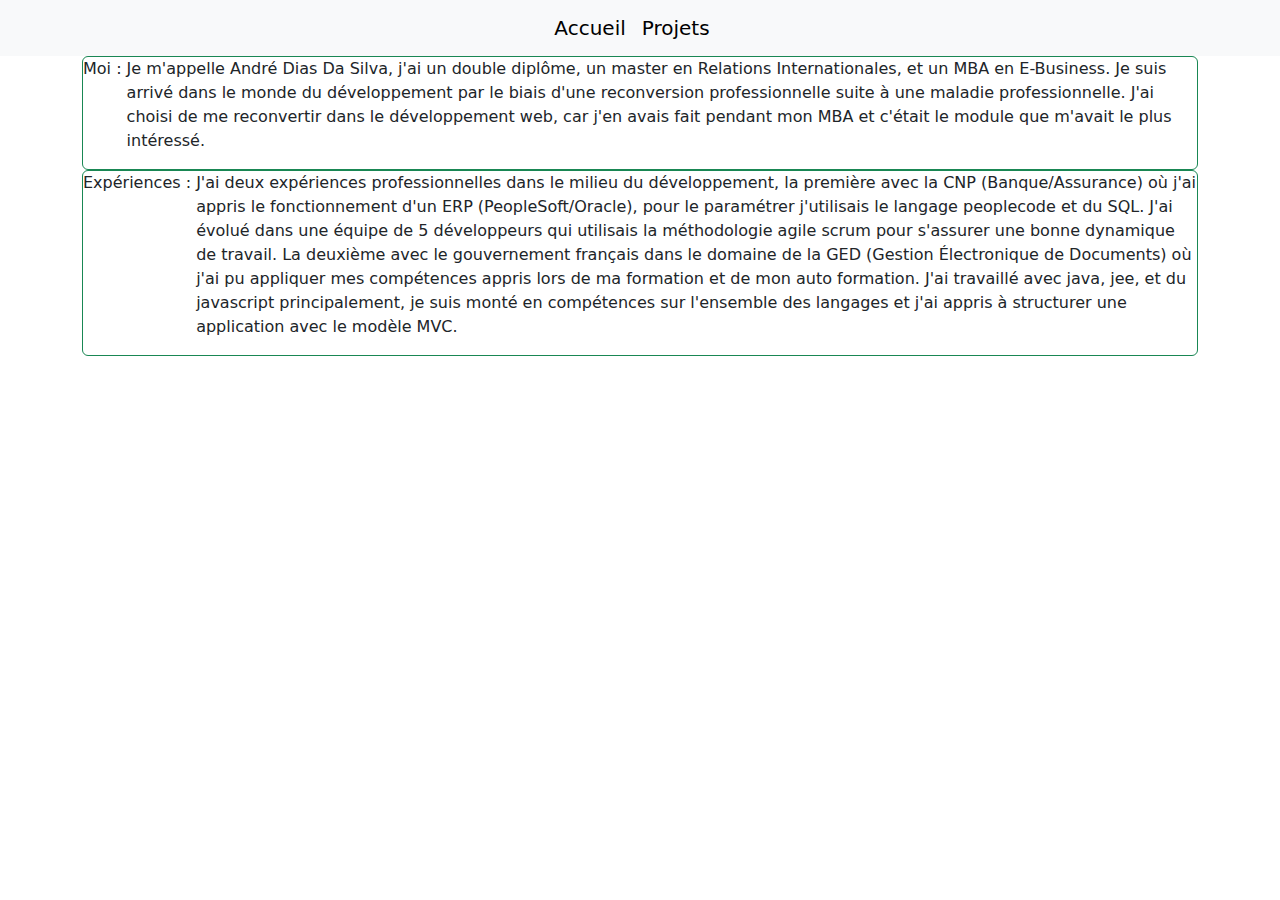
==== index.html @ 6bb02b02 "création de index.html + dossier ressources avec dossier css + fichier style.css" ====
<!DOCTYPE html>
<html lang="fr">
<head>
    <meta charset="UTF-8">
    <meta name="viewport" content="width=device-width, initial-scale=1.0">
    
    <title>Portfolio</title>
    <link href="https://cdn.jsdelivr.net/npm/bootstrap@5.3.3/dist/css/bootstrap.min.css" rel="stylesheet" 
    integrity="sha384-QWTKZyjpPEjISv5WaRU9OFeRpok6YctnYmDr5pNlyT2bRjXh0JMhjY6hW+ALEwIH" crossorigin="anonymous">
    <link rel="stylesheet" href="/ressources/css/style.css">
</head>
<body>

   <header>
    <nav class="navbar bg-body-tertiary">
        <div class="container-fluid d-flex justify-content-center">
            <a class="navbar-brand" href="index.html">Accueil</a>
            <a class="navbar-brand" href="#">Projets</a>
        </div>
      </nav>
   </header>
   <main>

    <div class="container">

        <div class="d-flex border border-success rounded">
            <label for="presentation">Moi&nbsp;:&nbsp;</label> 
             <p> Je m'appelle André Dias Da Silva, j'ai un double diplôme, un master en Relations Internationales, et un MBA en E-Business.
                Je suis arrivé dans le monde du développement par le biais d'une reconversion professionnelle suite à une maladie professionnelle. 
                J'ai choisi de me reconvertir dans le développement web, car j'en avais fait pendant mon MBA et c'était le module que m'avait le plus intéressé. </p>
        </div>
        <div class="d-flex border border-success rounded">
            <label for="presentation">Expériences&nbsp;:&nbsp;</label> 
             <p> J'ai deux expériences professionnelles dans le milieu du développement, la première avec la CNP (Banque/Assurance) où j'ai appris le fonctionnement d'un ERP (PeopleSoft/Oracle),
                pour le paramétrer j'utilisais le langage peoplecode et du SQL. 
                J'ai évolué dans une équipe de 5 développeurs qui utilisais la méthodologie agile scrum pour s'assurer une bonne dynamique de travail. 
                La deuxième avec le gouvernement français dans le domaine de la GED (Gestion Électronique de Documents) où j'ai pu appliquer mes compétences appris lors de ma formation et de mon auto formation.
                J'ai travaillé avec java, jee, et du javascript principalement, je suis monté en compétences sur l'ensemble des langages et j'ai appris à structurer une application avec le modèle MVC.</p>
        </div>
       
    </div>

   </main>
   <footer>

   </footer>
    

<script 
src="https://cdn.jsdelivr.net/npm/bootstrap@5.3.3/dist/js/bootstrap.bundle.min.js" integrity="sha384-YvpcrYf0tY3lHB60NNkmXc5s9fDVZLESaAA55NDzOxhy9GkcIdslK1eN7N6jIeHz" 
crossorigin="anonymous">
</script>
  </body>
</body>
</html>
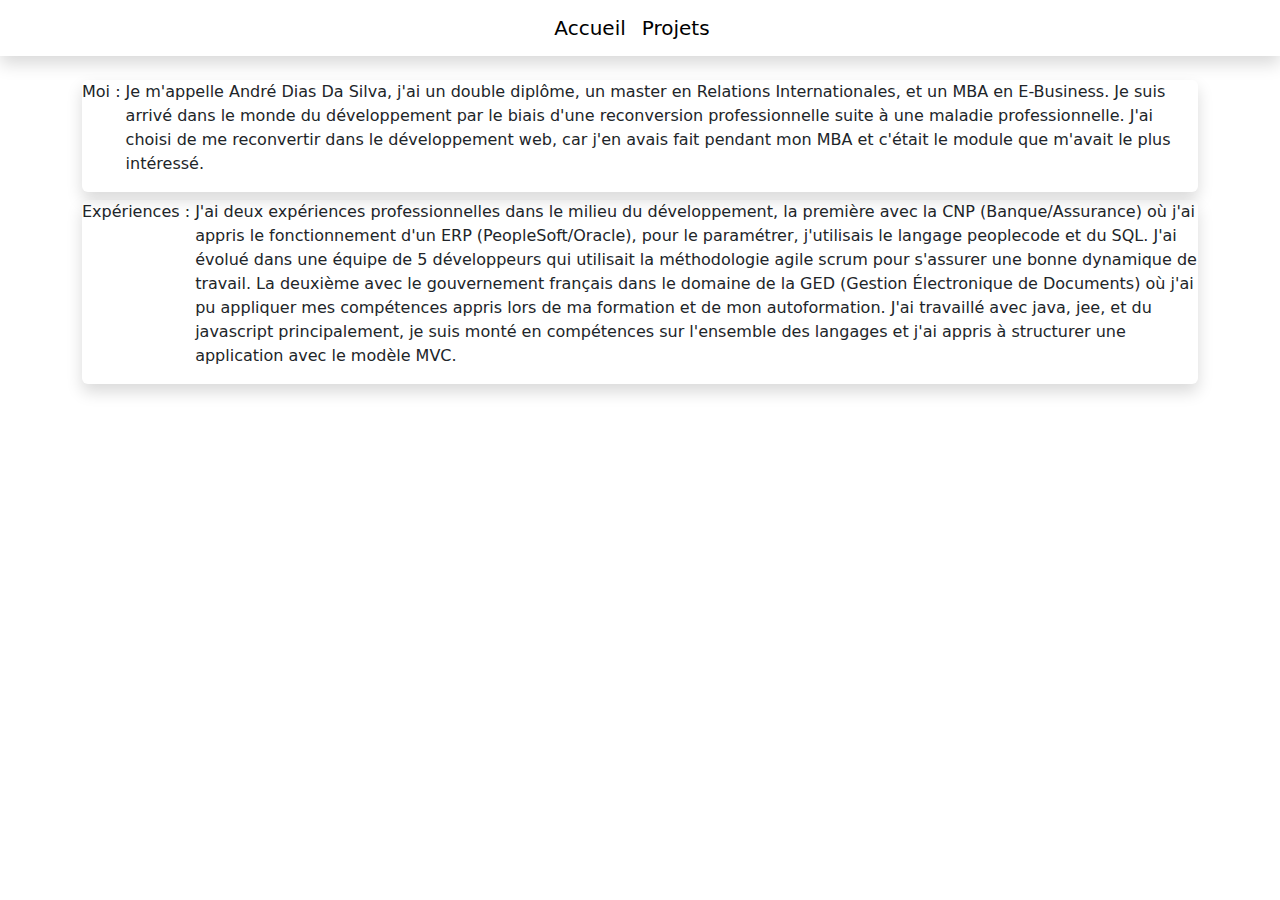
==== commit c6ddc6dd: "deux paragraphes "moi" et "expériences" ajout de la page projets.html" ====
--- a/index.html
+++ b/index.html
@@ -12,29 +12,30 @@
 <body>
 
    <header>
-    <nav class="navbar bg-body-tertiary">
+    <nav class="navbar shadow">
         <div class="container-fluid d-flex justify-content-center">
             <a class="navbar-brand" href="index.html">Accueil</a>
-            <a class="navbar-brand" href="#">Projets</a>
+            <a class="navbar-brand" href="projets.html">Projets</a>
         </div>
       </nav>
    </header>
    <main>
 
-    <div class="container">
+    <div class="container mt-4">
 
-        <div class="d-flex border border-success rounded">
-            <label for="presentation">Moi&nbsp;:&nbsp;</label> 
+        <div class="d-flex rounded shadow">
+            <label for="presentation" class="">Moi&nbsp;:&nbsp;</label> 
              <p> Je m'appelle André Dias Da Silva, j'ai un double diplôme, un master en Relations Internationales, et un MBA en E-Business.
                 Je suis arrivé dans le monde du développement par le biais d'une reconversion professionnelle suite à une maladie professionnelle. 
                 J'ai choisi de me reconvertir dans le développement web, car j'en avais fait pendant mon MBA et c'était le module que m'avait le plus intéressé. </p>
         </div>
-        <div class="d-flex border border-success rounded">
+        
+        <div class="d-flex rounded shadow mt-2">
             <label for="presentation">Expériences&nbsp;:&nbsp;</label> 
              <p> J'ai deux expériences professionnelles dans le milieu du développement, la première avec la CNP (Banque/Assurance) où j'ai appris le fonctionnement d'un ERP (PeopleSoft/Oracle),
-                pour le paramétrer j'utilisais le langage peoplecode et du SQL. 
-                J'ai évolué dans une équipe de 5 développeurs qui utilisais la méthodologie agile scrum pour s'assurer une bonne dynamique de travail. 
-                La deuxième avec le gouvernement français dans le domaine de la GED (Gestion Électronique de Documents) où j'ai pu appliquer mes compétences appris lors de ma formation et de mon auto formation.
+                pour le paramétrer, j'utilisais le langage peoplecode et du SQL. 
+                J'ai évolué dans une équipe de 5 développeurs qui utilisait la méthodologie agile scrum pour s'assurer une bonne dynamique de travail. 
+                La deuxième avec le gouvernement français dans le domaine de la GED (Gestion Électronique de Documents) où j'ai pu appliquer mes compétences appris lors de ma formation et de mon autoformation.
                 J'ai travaillé avec java, jee, et du javascript principalement, je suis monté en compétences sur l'ensemble des langages et j'ai appris à structurer une application avec le modèle MVC.</p>
         </div>
        
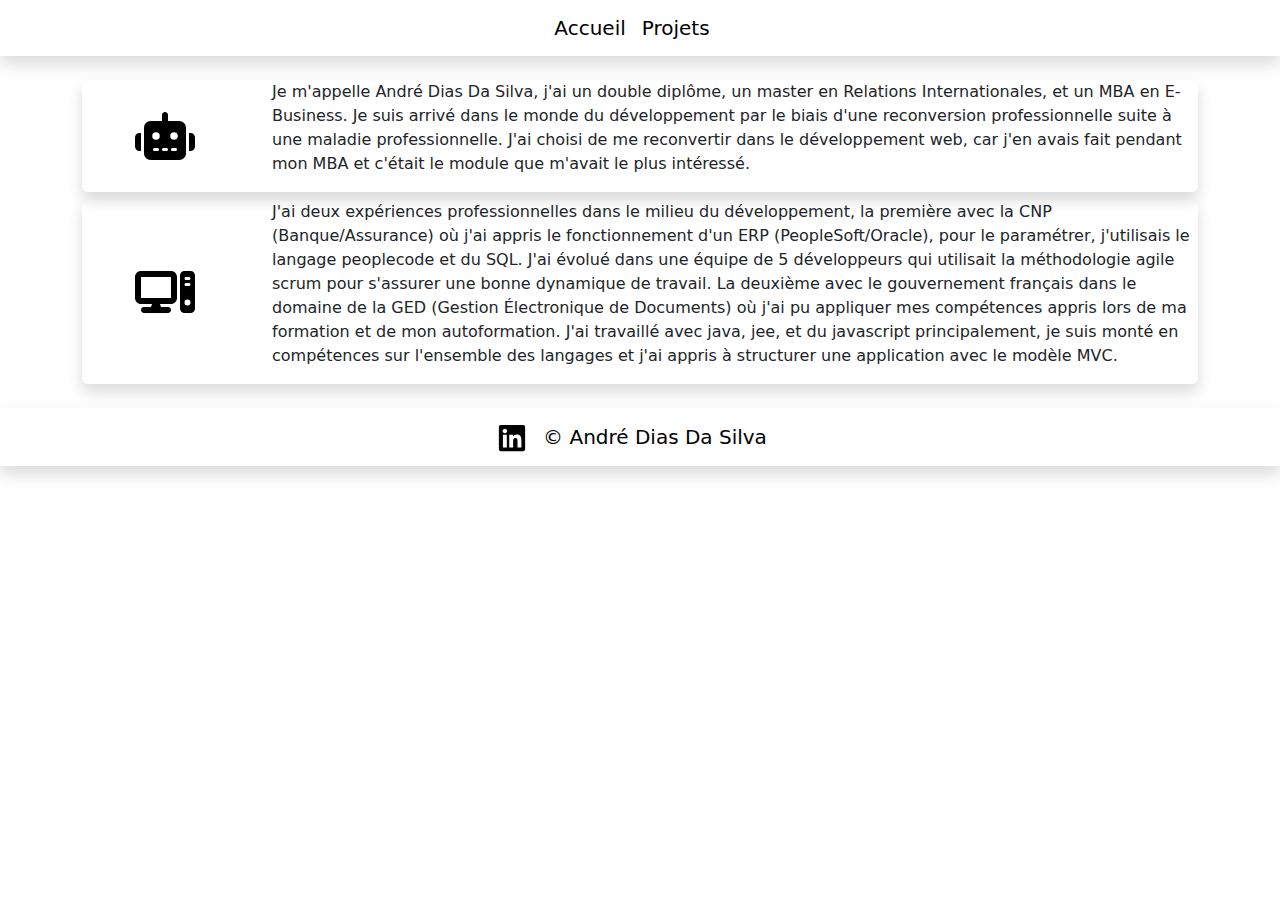
==== commit 991ab641: "page projets classic models introduit" ====
--- a/index.html
+++ b/index.html
@@ -4,7 +4,9 @@
     <meta charset="UTF-8">
     <meta name="viewport" content="width=device-width, initial-scale=1.0">
     
-    <title>Portfolio</title>
+    <title>Portfolio</title> 
+    <link rel="stylesheet" href="https://cdnjs.cloudflare.com/ajax/libs/font-awesome/6.5.2/css/all.min.css" 
+    integrity="sha512-TFYYFk7c3WVh3JWtLqYHnCJFXfZFoZrRxCs1AHaT9Jg8eslUYx2wRRa5FZyE2fwR4X8cK45KBo/FxXqZDA+Vw==" crossorigin="anonymous"/>
     <link href="https://cdn.jsdelivr.net/npm/bootstrap@5.3.3/dist/css/bootstrap.min.css" rel="stylesheet" 
     integrity="sha384-QWTKZyjpPEjISv5WaRU9OFeRpok6YctnYmDr5pNlyT2bRjXh0JMhjY6hW+ALEwIH" crossorigin="anonymous">
     <link rel="stylesheet" href="/ressources/css/style.css">
@@ -12,31 +14,56 @@
 <body>
 
    <header>
+
     <nav class="navbar shadow">
         <div class="container-fluid d-flex justify-content-center">
             <a class="navbar-brand" href="index.html">Accueil</a>
             <a class="navbar-brand" href="projets.html">Projets</a>
         </div>
       </nav>
+
    </header>
    <main>
 
     <div class="container mt-4">
 
         <div class="d-flex rounded shadow">
-            <label for="presentation" class="">Moi&nbsp;:&nbsp;</label> 
-             <p> Je m'appelle André Dias Da Silva, j'ai un double diplôme, un master en Relations Internationales, et un MBA en E-Business.
-                Je suis arrivé dans le monde du développement par le biais d'une reconversion professionnelle suite à une maladie professionnelle. 
-                J'ai choisi de me reconvertir dans le développement web, car j'en avais fait pendant mon MBA et c'était le module que m'avait le plus intéressé. </p>
+            <div class="row">
+                <div class="col-2 d-flex justify-content-center align-items-center">
+ 
+                    <svg width="60" height="60" xmlns="http://www.w3.org/2000/svg" viewBox="0 0 640 512"><!--!Font Awesome Free 6.5.2 by @fontawesome - https://fontawesome.com License - https://fontawesome.com/license/free Copyright 2024 Fonticons, Inc.--><path d="M320 0c17.7 0 32 14.3 32 32V96H472c39.8 0 72 32.2 72 72V440c0 39.8-32.2 72-72 72H168c-39.8 0-72-32.2-72-72V168c0-39.8 32.2-72 72-72H288V32c0-17.7 14.3-32 32-32zM208 384c-8.8 0-16 7.2-16 16s7.2 16 16 16h32c8.8 0 16-7.2 16-16s-7.2-16-16-16H208zm96 0c-8.8 0-16 7.2-16 16s7.2 16 16 16h32c8.8 0 16-7.2 16-16s-7.2-16-16-16H304zm96 0c-8.8 0-16 7.2-16 16s7.2 16 16 16h32c8.8 0 16-7.2 16-16s-7.2-16-16-16H400zM264 256a40 40 0 1 0 -80 0 40 40 0 1 0 80 0zm152 
+                        40a40 40 0 1 0 0-80 40 40 0 1 0 0 80zM48 224H64V416H48c-26.5 0-48-21.5-48-48V272c0-26.5 21.5-48 48-48zm544 0c26.5 0 48 21.5 48 48v96c0 26.5-21.5 48-48 48H576V224h16z"/></svg>
+                      
+                </div>
+                <div class="col-10 d-flex justify-content-center align-items-center">
+                    <p> Je m'appelle André Dias Da Silva, j'ai un double diplôme, un master en Relations Internationales, et un MBA en E-Business.
+                        Je suis arrivé dans le monde du développement par le biais d'une reconversion professionnelle suite à une maladie professionnelle. 
+                        J'ai choisi de me reconvertir dans le développement web, car j'en avais fait pendant mon MBA et c'était le module que m'avait le plus intéressé. </p>
+                </div>
+            </div>
+            
         </div>
-        
-        <div class="d-flex rounded shadow mt-2">
-            <label for="presentation">Expériences&nbsp;:&nbsp;</label> 
+
+        <div class="d-flex rounded shadow mt-2 mb-4">
+            <div class="row">
+                <div class="col-2 d-flex justify-content-center align-items-center">
+
+                    <svg width="60" height="60" xmlns="http://www.w3.org/2000/svg" viewBox="0 0 640 512"><path d="M384 96V320H64L64 96H384zM64 32C28.7 32 0 60.7 0 96V320c0 35.3 28.7 64 64 64H181.3l-10.7 32H96c-17.7 
+                        0-32 14.3-32 32s14.3 32 32 32H352c17.7 0 32-14.3 32-32s-14.3-32-32-32H277.3l-10.7-32H384c35.3 0 64-28.7 64-64V96c0-35.3-28.7-64-64-64H64zm464 0c-26.5 0-48 21.5-48 48V432c0 26.5 21.5 
+                        48 48 48h64c26.5 0 48-21.5 48-48V80c0-26.5-21.5-48-48-48H528zm16 64h32c8.8 0 16 7.2 16 16s-7.2 16-16 16H544c-8.8 0-16-7.2-16-16s7.2-16 16-16zm-16 80c0-8.8 7.2-16 16-16h32c8.8 0 16 
+                        7.2 16 16s-7.2 16-16 16H544c-8.8 0-16-7.2-16-16zm32 160a32 32 0 1 1 0 64 32 32 0 1 1 0-64z"/></svg>
+
+                </div>
+                <div class="col-10 d-flex justify-content-center align-items-center">
+
              <p> J'ai deux expériences professionnelles dans le milieu du développement, la première avec la CNP (Banque/Assurance) où j'ai appris le fonctionnement d'un ERP (PeopleSoft/Oracle),
                 pour le paramétrer, j'utilisais le langage peoplecode et du SQL. 
                 J'ai évolué dans une équipe de 5 développeurs qui utilisait la méthodologie agile scrum pour s'assurer une bonne dynamique de travail. 
                 La deuxième avec le gouvernement français dans le domaine de la GED (Gestion Électronique de Documents) où j'ai pu appliquer mes compétences appris lors de ma formation et de mon autoformation.
                 J'ai travaillé avec java, jee, et du javascript principalement, je suis monté en compétences sur l'ensemble des langages et j'ai appris à structurer une application avec le modèle MVC.</p>
+                </div>
+            </div>
+            
         </div>
        
     </div>
@@ -44,6 +71,14 @@
    </main>
    <footer>
 
+    <nav class="navbar shadow">
+        <div class="container-fluid d-flex justify-content-center">
+            <a class="navbar-brand" href="https://www.linkedin.com/in/andrediasdasilva/" target="_blank"><svg height="30" width="30" xmlns="http://www.w3.org/2000/svg" viewBox="0 0 448 512">
+            <path d="M416 32H31.9C14.3 32 0 46.5 0 64.3v383.4C0 465.5 14.3 480 31.9 480H416c17.6 0 32-14.5 32-32.3V64.3c0-17.8-14.4-32.3-32-32.3zM135.4 416H69V202.2h66.5V416zm-33.2-243c-21.3 0-38.5-17.3-38.5-38.5S80.9 96 102.2 96c21.2 0 38.5 17.3 38.5 38.5 0 21.3-17.2 38.5-38.5 38.5zm282.1 
+                243h-66.4V312c0-24.8-.5-56.7-34.5-56.7-34.6 0-39.9 27-39.9 54.9V416h-66.4V202.2h63.7v29.2h.9c8.9-16.8 30.6-34.5 62.9-34.5 67.2 0 79.7 44.3 79.7 101.9V416z"/></svg></a>
+            <a class="navbar-brand" href="#">© André Dias Da Silva</a>
+        </div>
+      </nav>
    </footer>
     
 
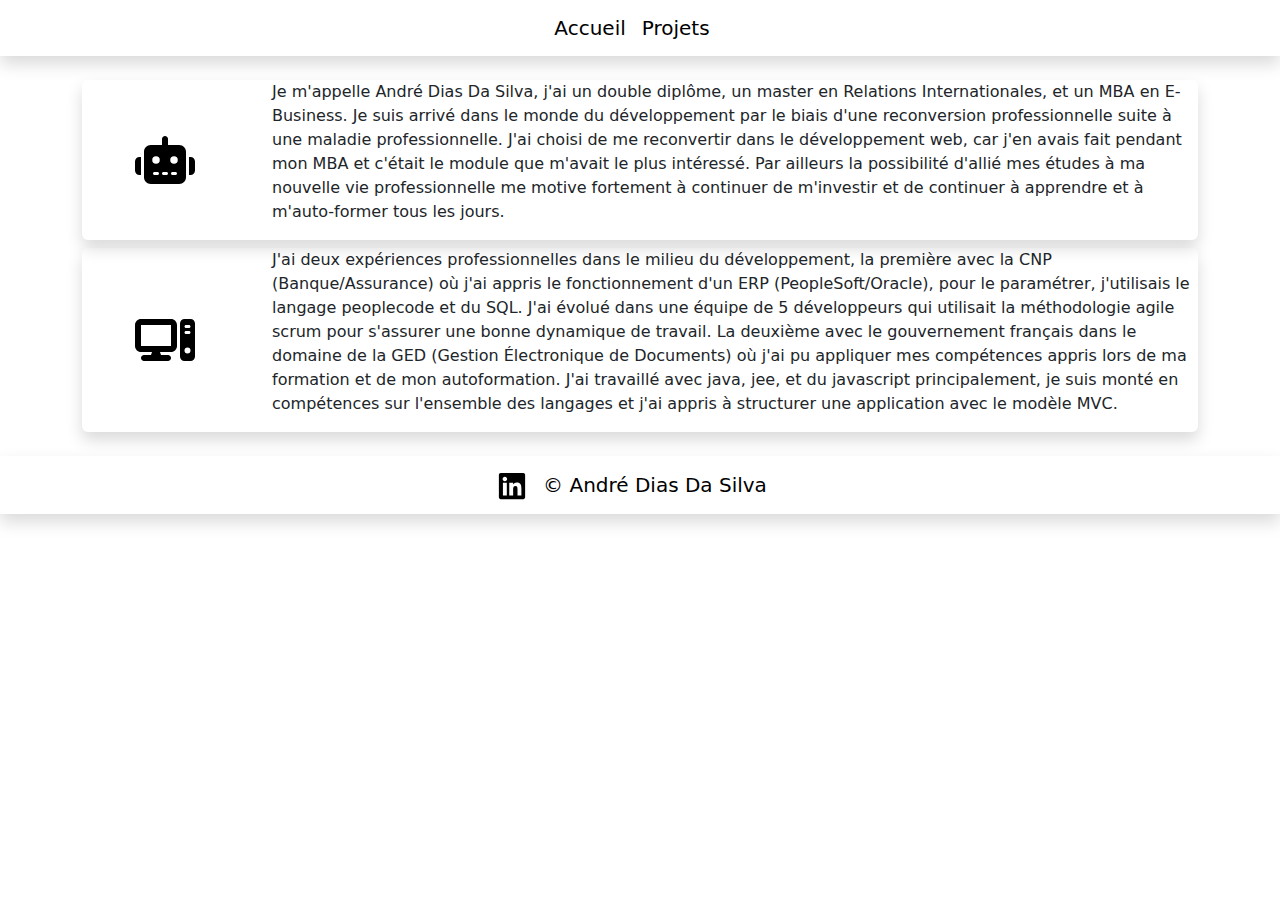
==== commit ab815ddc: "page projets.html" ====
--- a/index.html
+++ b/index.html
@@ -38,7 +38,9 @@
                 <div class="col-10 d-flex justify-content-center align-items-center">
                     <p> Je m'appelle André Dias Da Silva, j'ai un double diplôme, un master en Relations Internationales, et un MBA en E-Business.
                         Je suis arrivé dans le monde du développement par le biais d'une reconversion professionnelle suite à une maladie professionnelle. 
-                        J'ai choisi de me reconvertir dans le développement web, car j'en avais fait pendant mon MBA et c'était le module que m'avait le plus intéressé. </p>
+                        J'ai choisi de me reconvertir dans le développement web, car j'en avais fait pendant mon MBA et c'était le module que m'avait le plus intéressé.
+                        Par ailleurs la possibilité d'allié mes études à ma nouvelle vie professionnelle me motive fortement à continuer de m'investir et de continuer à 
+                        apprendre et à m'auto-former tous les jours.  </p>
                 </div>
             </div>
             
